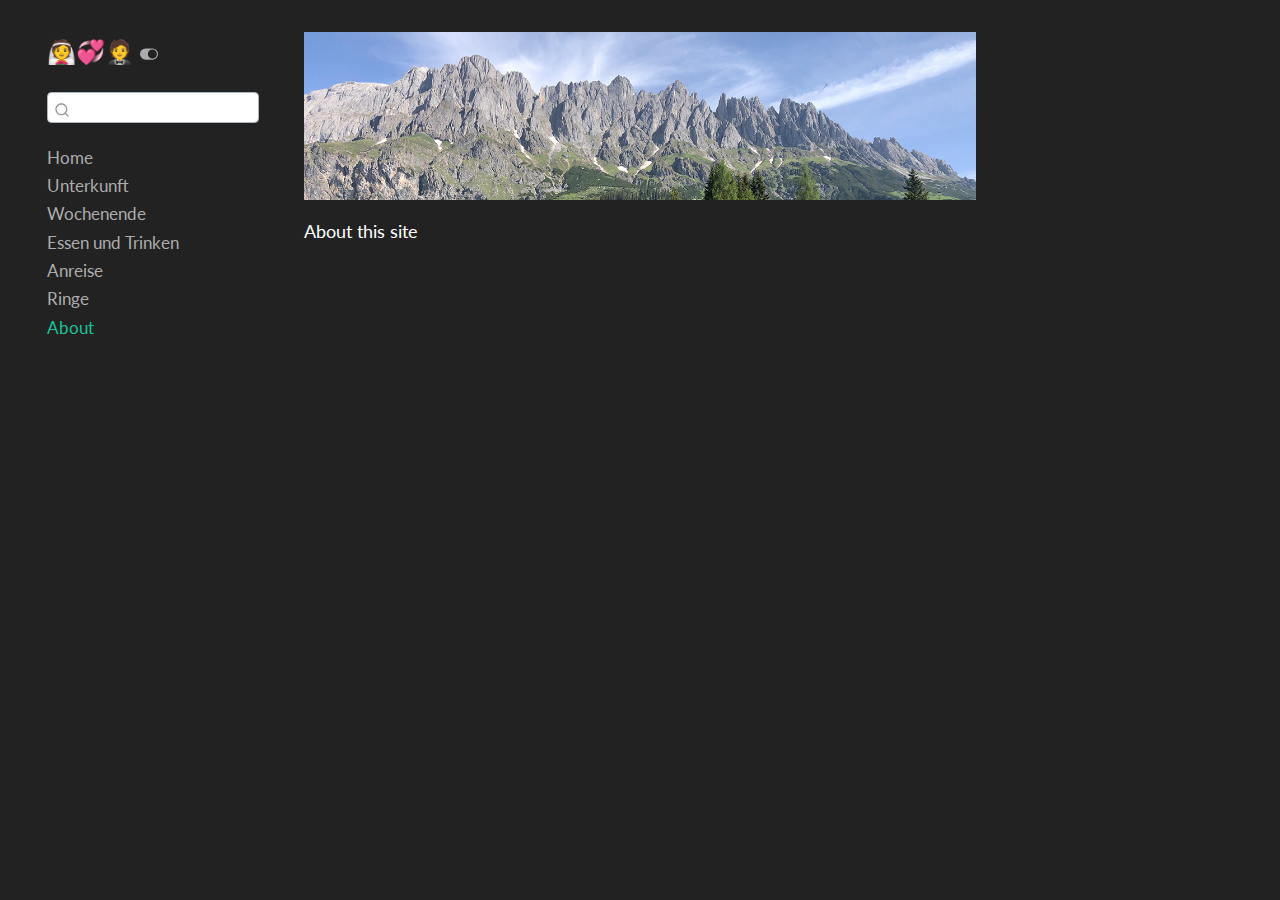
==== docs/about.html @ 453811ad "First Commit of webpage" ====
<!DOCTYPE html>
<html xmlns="http://www.w3.org/1999/xhtml" lang="de" xml:lang="de"><head>

<meta charset="utf-8">
<meta name="generator" content="quarto-1.2.313">

<meta name="viewport" content="width=device-width, initial-scale=1.0, user-scalable=yes">


<title>👰💞🤵 – about</title>
<style>
code{white-space: pre-wrap;}
span.smallcaps{font-variant: small-caps;}
div.columns{display: flex; gap: min(4vw, 1.5em);}
div.column{flex: auto; overflow-x: auto;}
div.hanging-indent{margin-left: 1.5em; text-indent: -1.5em;}
ul.task-list{list-style: none;}
ul.task-list li input[type="checkbox"] {
  width: 0.8em;
  margin: 0 0.8em 0.2em -1.6em;
  vertical-align: middle;
}
</style>


<script src="site_libs/quarto-nav/quarto-nav.js"></script>
<script src="site_libs/quarto-nav/headroom.min.js"></script>
<script src="site_libs/clipboard/clipboard.min.js"></script>
<script src="site_libs/quarto-search/autocomplete.umd.js"></script>
<script src="site_libs/quarto-search/fuse.min.js"></script>
<script src="site_libs/quarto-search/quarto-search.js"></script>
<meta name="quarto:offset" content="./">
<script src="site_libs/quarto-html/quarto.js"></script>
<script src="site_libs/quarto-html/popper.min.js"></script>
<script src="site_libs/quarto-html/tippy.umd.min.js"></script>
<script src="site_libs/quarto-html/anchor.min.js"></script>
<link href="site_libs/quarto-html/tippy.css" rel="stylesheet">
<link href="site_libs/quarto-html/quarto-syntax-highlighting.css" rel="stylesheet" class="quarto-color-scheme" id="quarto-text-highlighting-styles">
<link href="site_libs/quarto-html/quarto-syntax-highlighting-dark.css" rel="stylesheet" class="quarto-color-scheme quarto-color-alternate" id="quarto-text-highlighting-styles">
<script src="site_libs/bootstrap/bootstrap.min.js"></script>
<link href="site_libs/bootstrap/bootstrap-icons.css" rel="stylesheet">
<link href="site_libs/bootstrap/bootstrap.min.css" rel="stylesheet" class="quarto-color-scheme" id="quarto-bootstrap" data-mode="light">
<link href="site_libs/bootstrap/bootstrap-dark.min.css" rel="stylesheet" class="quarto-color-scheme quarto-color-alternate" id="quarto-bootstrap" data-mode="dark">
<script id="quarto-search-options" type="application/json">{
  "location": "sidebar",
  "copy-button": false,
  "collapse-after": 3,
  "panel-placement": "start",
  "type": "textbox",
  "limit": 20,
  "language": {
    "search-no-results-text": "Keine Treffer",
    "search-matching-documents-text": "Treffer",
    "search-copy-link-title": "Link in die Suche kopieren",
    "search-hide-matches-text": "Zusätzliche Treffer verbergen",
    "search-more-match-text": "weitere Treffer in diesem Dokument",
    "search-more-matches-text": "weitere Treffer in diesem Dokument",
    "search-clear-button-title": "Zurücksetzen",
    "search-detached-cancel-button-title": "Abbrechen",
    "search-submit-button-title": "Abschicken"
  }
}</script>


</head>

<body class="nav-sidebar floating">

<div id="quarto-search-results"></div>
  <header id="quarto-header" class="headroom fixed-top">
  <nav class="quarto-secondary-nav" data-bs-toggle="collapse" data-bs-target="#quarto-sidebar" aria-controls="quarto-sidebar" aria-expanded="false" aria-label="Toggle sidebar navigation" onclick="if (window.quartoToggleHeadroom) { window.quartoToggleHeadroom(); }">
    <div class="container-fluid d-flex justify-content-between">
      <h1 class="quarto-secondary-nav-title">👰💞🤵</h1>
      <button type="button" class="quarto-btn-toggle btn" aria-label="Show secondary navigation">
        <i class="bi bi-chevron-right"></i>
      </button>
    </div>
  </nav>
</header>
<!-- content -->
<div id="quarto-content" class="quarto-container page-columns page-rows-contents page-layout-article">
<!-- sidebar -->
  <nav id="quarto-sidebar" class="sidebar collapse sidebar-navigation floating overflow-auto">
    <div class="pt-lg-2 mt-2 text-left sidebar-header">
    <div class="sidebar-title mb-0 py-0">
      <a href="./">👰💞🤵</a> 
        <div class="sidebar-tools-main">
  <a href="" class="quarto-color-scheme-toggle sidebar-tool" onclick="window.quartoToggleColorScheme(); return false;" title="Toggle dark mode"><i class="bi"></i></a>
</div>
    </div>
      </div>
      <div class="mt-2 flex-shrink-0 align-items-center">
        <div class="sidebar-search">
        <div id="quarto-search" class="" title="Search"></div>
        </div>
      </div>
    <div class="sidebar-menu-container"> 
    <ul class="list-unstyled mt-1">
        <li class="sidebar-item">
  <div class="sidebar-item-container"> 
  <a href="./index.html" class="sidebar-item-text sidebar-link">Home</a>
  </div>
</li>
        <li class="sidebar-item">
  <div class="sidebar-item-container"> 
  <a href="./location.html" class="sidebar-item-text sidebar-link">Unterkunft</a>
  </div>
</li>
        <li class="sidebar-item">
  <div class="sidebar-item-container"> 
  <a href="./weekend.html" class="sidebar-item-text sidebar-link">Wochenende</a>
  </div>
</li>
        <li class="sidebar-item">
  <div class="sidebar-item-container"> 
  <a href="./eat_and_drink.html" class="sidebar-item-text sidebar-link">Essen und Trinken</a>
  </div>
</li>
        <li class="sidebar-item">
  <div class="sidebar-item-container"> 
  <a href="./anreise.html" class="sidebar-item-text sidebar-link">Anreise</a>
  </div>
</li>
        <li class="sidebar-item">
  <div class="sidebar-item-container"> 
  <a href="./the_ring.html" class="sidebar-item-text sidebar-link">Ringe</a>
  </div>
</li>
        <li class="sidebar-item">
  <div class="sidebar-item-container"> 
  <a href="./about.html" class="sidebar-item-text sidebar-link active">About</a>
  </div>
</li>
    </ul>
    </div>
</nav>
<!-- margin-sidebar -->
    <div id="quarto-margin-sidebar" class="sidebar margin-sidebar">
        
    </div>
<!-- main -->
<main class="content" id="quarto-document-content"><p><img src=".\img/MandlwandTest.jpg" class="img-fluid"></p>



<p>About this site</p>



</main> <!-- /main -->
<script id="quarto-html-after-body" type="application/javascript">
window.document.addEventListener("DOMContentLoaded", function (event) {
  const toggleBodyColorMode = (bsSheetEl) => {
    const mode = bsSheetEl.getAttribute("data-mode");
    const bodyEl = window.document.querySelector("body");
    if (mode === "dark") {
      bodyEl.classList.add("quarto-dark");
      bodyEl.classList.remove("quarto-light");
    } else {
      bodyEl.classList.add("quarto-light");
      bodyEl.classList.remove("quarto-dark");
    }
  }
  const toggleBodyColorPrimary = () => {
    const bsSheetEl = window.document.querySelector("link#quarto-bootstrap");
    if (bsSheetEl) {
      toggleBodyColorMode(bsSheetEl);
    }
  }
  toggleBodyColorPrimary();  
  const disableStylesheet = (stylesheets) => {
    for (let i=0; i < stylesheets.length; i++) {
      const stylesheet = stylesheets[i];
      stylesheet.rel = 'prefetch';
    }
  }
  const enableStylesheet = (stylesheets) => {
    for (let i=0; i < stylesheets.length; i++) {
      const stylesheet = stylesheets[i];
      stylesheet.rel = 'stylesheet';
    }
  }
  const manageTransitions = (selector, allowTransitions) => {
    const els = window.document.querySelectorAll(selector);
    for (let i=0; i < els.length; i++) {
      const el = els[i];
      if (allowTransitions) {
        el.classList.remove('notransition');
      } else {
        el.classList.add('notransition');
      }
    }
  }
  const toggleColorMode = (alternate) => {
    // Switch the stylesheets
    const alternateStylesheets = window.document.querySelectorAll('link.quarto-color-scheme.quarto-color-alternate');
    manageTransitions('#quarto-margin-sidebar .nav-link', false);
    if (alternate) {
      enableStylesheet(alternateStylesheets);
      for (const sheetNode of alternateStylesheets) {
        if (sheetNode.id === "quarto-bootstrap") {
          toggleBodyColorMode(sheetNode);
        }
      }
    } else {
      disableStylesheet(alternateStylesheets);
      toggleBodyColorPrimary();
    }
    manageTransitions('#quarto-margin-sidebar .nav-link', true);
    // Switch the toggles
    const toggles = window.document.querySelectorAll('.quarto-color-scheme-toggle');
    for (let i=0; i < toggles.length; i++) {
      const toggle = toggles[i];
      if (toggle) {
        if (alternate) {
          toggle.classList.add("alternate");     
        } else {
          toggle.classList.remove("alternate");
        }
      }
    }
    // Hack to workaround the fact that safari doesn't
    // properly recolor the scrollbar when toggling (#1455)
    if (navigator.userAgent.indexOf('Safari') > 0 && navigator.userAgent.indexOf('Chrome') == -1) {
      manageTransitions("body", false);
      window.scrollTo(0, 1);
      setTimeout(() => {
        window.scrollTo(0, 0);
        manageTransitions("body", true);
      }, 40);  
    }
  }
  const isFileUrl = () => { 
    return window.location.protocol === 'file:';
  }
  const hasAlternateSentinel = () => {  
    let styleSentinel = getColorSchemeSentinel();
    if (styleSentinel !== null) {
      return styleSentinel === "alternate";
    } else {
      return false;
    }
  }
  const setStyleSentinel = (alternate) => {
    const value = alternate ? "alternate" : "default";
    if (!isFileUrl()) {
      window.localStorage.setItem("quarto-color-scheme", value);
    } else {
      localAlternateSentinel = value;
    }
  }
  const getColorSchemeSentinel = () => {
    if (!isFileUrl()) {
      const storageValue = window.localStorage.getItem("quarto-color-scheme");
      return storageValue != null ? storageValue : localAlternateSentinel;
    } else {
      return localAlternateSentinel;
    }
  }
  let localAlternateSentinel = 'alternate';
  // Dark / light mode switch
  window.quartoToggleColorScheme = () => {
    // Read the current dark / light value 
    let toAlternate = !hasAlternateSentinel();
    toggleColorMode(toAlternate);
    setStyleSentinel(toAlternate);
  };
  // Ensure there is a toggle, if there isn't float one in the top right
  if (window.document.querySelector('.quarto-color-scheme-toggle') === null) {
    const a = window.document.createElement('a');
    a.classList.add('top-right');
    a.classList.add('quarto-color-scheme-toggle');
    a.href = "";
    a.onclick = function() { try { window.quartoToggleColorScheme(); } catch {} return false; };
    const i = window.document.createElement("i");
    i.classList.add('bi');
    a.appendChild(i);
    window.document.body.appendChild(a);
  }
  // Switch to dark mode if need be
  if (hasAlternateSentinel()) {
    toggleColorMode(true);
  } else {
    toggleColorMode(false);
  }
  const icon = "";
  const anchorJS = new window.AnchorJS();
  anchorJS.options = {
    placement: 'right',
    icon: icon
  };
  anchorJS.add('.anchored');
  const clipboard = new window.ClipboardJS('.code-copy-button', {
    target: function(trigger) {
      return trigger.previousElementSibling;
    }
  });
  clipboard.on('success', function(e) {
    // button target
    const button = e.trigger;
    // don't keep focus
    button.blur();
    // flash "checked"
    button.classList.add('code-copy-button-checked');
    var currentTitle = button.getAttribute("title");
    button.setAttribute("title", "Kopiert");
    let tooltip;
    if (window.bootstrap) {
      button.setAttribute("data-bs-toggle", "tooltip");
      button.setAttribute("data-bs-placement", "left");
      button.setAttribute("data-bs-title", "Kopiert");
      tooltip = new bootstrap.Tooltip(button, 
        { trigger: "manual", 
          customClass: "code-copy-button-tooltip",
          offset: [0, -8]});
      tooltip.show();    
    }
    setTimeout(function() {
      if (tooltip) {
        tooltip.hide();
        button.removeAttribute("data-bs-title");
        button.removeAttribute("data-bs-toggle");
        button.removeAttribute("data-bs-placement");
      }
      button.setAttribute("title", currentTitle);
      button.classList.remove('code-copy-button-checked');
    }, 1000);
    // clear code selection
    e.clearSelection();
  });
  function tippyHover(el, contentFn) {
    const config = {
      allowHTML: true,
      content: contentFn,
      maxWidth: 500,
      delay: 100,
      arrow: false,
      appendTo: function(el) {
          return el.parentElement;
      },
      interactive: true,
      interactiveBorder: 10,
      theme: 'quarto',
      placement: 'bottom-start'
    };
    window.tippy(el, config); 
  }
  const noterefs = window.document.querySelectorAll('a[role="doc-noteref"]');
  for (var i=0; i<noterefs.length; i++) {
    const ref = noterefs[i];
    tippyHover(ref, function() {
      // use id or data attribute instead here
      let href = ref.getAttribute('data-footnote-href') || ref.getAttribute('href');
      try { href = new URL(href).hash; } catch {}
      const id = href.replace(/^#\/?/, "");
      const note = window.document.getElementById(id);
      return note.innerHTML;
    });
  }
  const findCites = (el) => {
    const parentEl = el.parentElement;
    if (parentEl) {
      const cites = parentEl.dataset.cites;
      if (cites) {
        return {
          el,
          cites: cites.split(' ')
        };
      } else {
        return findCites(el.parentElement)
      }
    } else {
      return undefined;
    }
  };
  var bibliorefs = window.document.querySelectorAll('a[role="doc-biblioref"]');
  for (var i=0; i<bibliorefs.length; i++) {
    const ref = bibliorefs[i];
    const citeInfo = findCites(ref);
    if (citeInfo) {
      tippyHover(citeInfo.el, function() {
        var popup = window.document.createElement('div');
        citeInfo.cites.forEach(function(cite) {
          var citeDiv = window.document.createElement('div');
          citeDiv.classList.add('hanging-indent');
          citeDiv.classList.add('csl-entry');
          var biblioDiv = window.document.getElementById('ref-' + cite);
          if (biblioDiv) {
            citeDiv.innerHTML = biblioDiv.innerHTML;
          }
          popup.appendChild(citeDiv);
        });
        return popup.innerHTML;
      });
    }
  }
});
</script>
</div> <!-- /content -->



</body></html>
---- docs/site_libs/quarto-html/tippy.css ----
.tippy-box[data-animation=fade][data-state=hidden]{opacity:0}[data-tippy-root]{max-width:calc(100vw - 10px)}.tippy-box{position:relative;background-color:#333;color:#fff;border-radius:4px;font-size:14px;line-height:1.4;white-space:normal;outline:0;transition-property:transform,visibility,opacity}.tippy-box[data-placement^=top]>.tippy-arrow{bottom:0}.tippy-box[data-placement^=top]>.tippy-arrow:before{bottom:-7px;left:0;border-width:8px 8px 0;border-top-color:initial;transform-origin:center top}.tippy-box[data-placement^=bottom]>.tippy-arrow{top:0}.tippy-box[data-placement^=bottom]>.tippy-arrow:before{top:-7px;left:0;border-width:0 8px 8px;border-bottom-color:initial;transform-origin:center bottom}.tippy-box[data-placement^=left]>.tippy-arrow{right:0}.tippy-box[data-placement^=left]>.tippy-arrow:before{border-width:8px 0 8px 8px;border-left-color:initial;right:-7px;transform-origin:center left}.tippy-box[data-placement^=right]>.tippy-arrow{left:0}.tippy-box[data-placement^=right]>.tippy-arrow:before{left:-7px;border-width:8px 8px 8px 0;border-right-color:initial;transform-origin:center right}.tippy-box[data-inertia][data-state=visible]{transition-timing-function:cubic-bezier(.54,1.5,.38,1.11)}.tippy-arrow{width:16px;height:16px;color:#333}.tippy-arrow:before{content:"";position:absolute;border-color:transparent;border-style:solid}.tippy-content{position:relative;padding:5px 9px;z-index:1}
---- docs/site_libs/quarto-html/quarto-syntax-highlighting.css ----
/* quarto syntax highlight colors */
:root {
  --quarto-hl-ot-color: #003B4F;
  --quarto-hl-at-color: #657422;
  --quarto-hl-ss-color: #20794D;
  --quarto-hl-an-color: #5E5E5E;
  --quarto-hl-fu-color: #4758AB;
  --quarto-hl-st-color: #20794D;
  --quarto-hl-cf-color: #003B4F;
  --quarto-hl-op-color: #5E5E5E;
  --quarto-hl-er-color: #AD0000;
  --quarto-hl-bn-color: #AD0000;
  --quarto-hl-al-color: #AD0000;
  --quarto-hl-va-color: #111111;
  --quarto-hl-bu-color: inherit;
  --quarto-hl-ex-color: inherit;
  --quarto-hl-pp-color: #AD0000;
  --quarto-hl-in-color: #5E5E5E;
  --quarto-hl-vs-color: #20794D;
  --quarto-hl-wa-color: #5E5E5E;
  --quarto-hl-do-color: #5E5E5E;
  --quarto-hl-im-color: #00769E;
  --quarto-hl-ch-color: #20794D;
  --quarto-hl-dt-color: #AD0000;
  --quarto-hl-fl-color: #AD0000;
  --quarto-hl-co-color: #5E5E5E;
  --quarto-hl-cv-color: #5E5E5E;
  --quarto-hl-cn-color: #8f5902;
  --quarto-hl-sc-color: #5E5E5E;
  --quarto-hl-dv-color: #AD0000;
  --quarto-hl-kw-color: #003B4F;
}

/* other quarto variables */
:root {
  --quarto-font-monospace: SFMono-Regular, Menlo, Monaco, Consolas, "Liberation Mono", "Courier New", monospace;
}

pre > code.sourceCode > span {
  color: #003B4F;
}

code span {
  color: #003B4F;
}

code.sourceCode > span {
  color: #003B4F;
}

div.sourceCode,
div.sourceCode pre.sourceCode {
  color: #003B4F;
}

code span.ot {
  color: #003B4F;
}

code span.at {
  color: #657422;
}

code span.ss {
  color: #20794D;
}

code span.an {
  color: #5E5E5E;
}

code span.fu {
  color: #4758AB;
}

code span.st {
  color: #20794D;
}

code span.cf {
  color: #003B4F;
}

code span.op {
  color: #5E5E5E;
}

code span.er {
  color: #AD0000;
}

code span.bn {
  color: #AD0000;
}

code span.al {
  color: #AD0000;
}

code span.va {
  color: #111111;
}

code span.pp {
  color: #AD0000;
}

code span.in {
  color: #5E5E5E;
}

code span.vs {
  color: #20794D;
}

code span.wa {
  color: #5E5E5E;
  font-style: italic;
}

code span.do {
  color: #5E5E5E;
  font-style: italic;
}

code span.im {
  color: #00769E;
}

code span.ch {
  color: #20794D;
}

code span.dt {
  color: #AD0000;
}

code span.fl {
  color: #AD0000;
}

code span.co {
  color: #5E5E5E;
}

code span.cv {
  color: #5E5E5E;
  font-style: italic;
}

code span.cn {
  color: #8f5902;
}

code span.sc {
  color: #5E5E5E;
}

code span.dv {
  color: #AD0000;
}

code span.kw {
  color: #003B4F;
}

.prevent-inlining {
  content: "</";
}

/*# sourceMappingURL=debc5d5d77c3f9108843748ff7464032.css.map */
---- docs/site_libs/quarto-html/quarto-syntax-highlighting-dark.css ----
/* quarto syntax highlight colors */
:root {
  --quarto-hl-al-color: #f07178;
  --quarto-hl-an-color: #d4d0ab;
  --quarto-hl-at-color: #00e0e0;
  --quarto-hl-bn-color: #d4d0ab;
  --quarto-hl-bu-color: #abe338;
  --quarto-hl-ch-color: #abe338;
  --quarto-hl-co-color: #f8f8f2;
  --quarto-hl-cv-color: #ffd700;
  --quarto-hl-cn-color: #ffd700;
  --quarto-hl-cf-color: #ffa07a;
  --quarto-hl-dt-color: #ffa07a;
  --quarto-hl-dv-color: #d4d0ab;
  --quarto-hl-do-color: #f8f8f2;
  --quarto-hl-er-color: #f07178;
  --quarto-hl-ex-color: #00e0e0;
  --quarto-hl-fl-color: #d4d0ab;
  --quarto-hl-fu-color: #ffa07a;
  --quarto-hl-im-color: #abe338;
  --quarto-hl-in-color: #d4d0ab;
  --quarto-hl-kw-color: #ffa07a;
  --quarto-hl-op-color: #ffa07a;
  --quarto-hl-ot-color: #00e0e0;
  --quarto-hl-pp-color: #dcc6e0;
  --quarto-hl-re-color: #00e0e0;
  --quarto-hl-sc-color: #abe338;
  --quarto-hl-ss-color: #abe338;
  --quarto-hl-st-color: #abe338;
  --quarto-hl-va-color: #00e0e0;
  --quarto-hl-vs-color: #abe338;
  --quarto-hl-wa-color: #dcc6e0;
}

/* other quarto variables */
:root {
  --quarto-font-monospace: SFMono-Regular, Menlo, Monaco, Consolas, "Liberation Mono", "Courier New", monospace;
}

code span.al {
  font-weight: bold;
  color: #f07178;
}

code span.an {
  color: #d4d0ab;
}

code span.at {
  color: #00e0e0;
}

code span.bn {
  color: #d4d0ab;
}

code span.bu {
  color: #abe338;
}

code span.ch {
  color: #abe338;
}

code span.co {
  font-style: italic;
  color: #f8f8f2;
}

code span.cv {
  color: #ffd700;
}

code span.cn {
  color: #ffd700;
}

code span.cf {
  font-weight: bold;
  color: #ffa07a;
}

code span.dt {
  color: #ffa07a;
}

code span.dv {
  color: #d4d0ab;
}

code span.do {
  color: #f8f8f2;
}

code span.er {
  color: #f07178;
  text-decoration: underline;
}

code span.ex {
  font-weight: bold;
  color: #00e0e0;
}

code span.fl {
  color: #d4d0ab;
}

code span.fu {
  color: #ffa07a;
}

code span.im {
  color: #abe338;
}

code span.in {
  color: #d4d0ab;
}

code span.kw {
  font-weight: bold;
  color: #ffa07a;
}

pre > code.sourceCode > span {
  color: #f8f8f2;
}

code span {
  color: #f8f8f2;
}

code.sourceCode > span {
  color: #f8f8f2;
}

div.sourceCode,
div.sourceCode pre.sourceCode {
  color: #f8f8f2;
}

code span.op {
  color: #ffa07a;
}

code span.ot {
  color: #00e0e0;
}

code span.pp {
  color: #dcc6e0;
}

code span.re {
  color: #00e0e0;
}

code span.sc {
  color: #abe338;
}

code span.ss {
  color: #abe338;
}

code span.st {
  color: #abe338;
}

code span.va {
  color: #00e0e0;
}

code span.vs {
  color: #abe338;
}

code span.wa {
  color: #dcc6e0;
}

.prevent-inlining {
  content: "</";
}

/*# sourceMappingURL=935a306eefa94366c21e1a970dddb765.css.map */
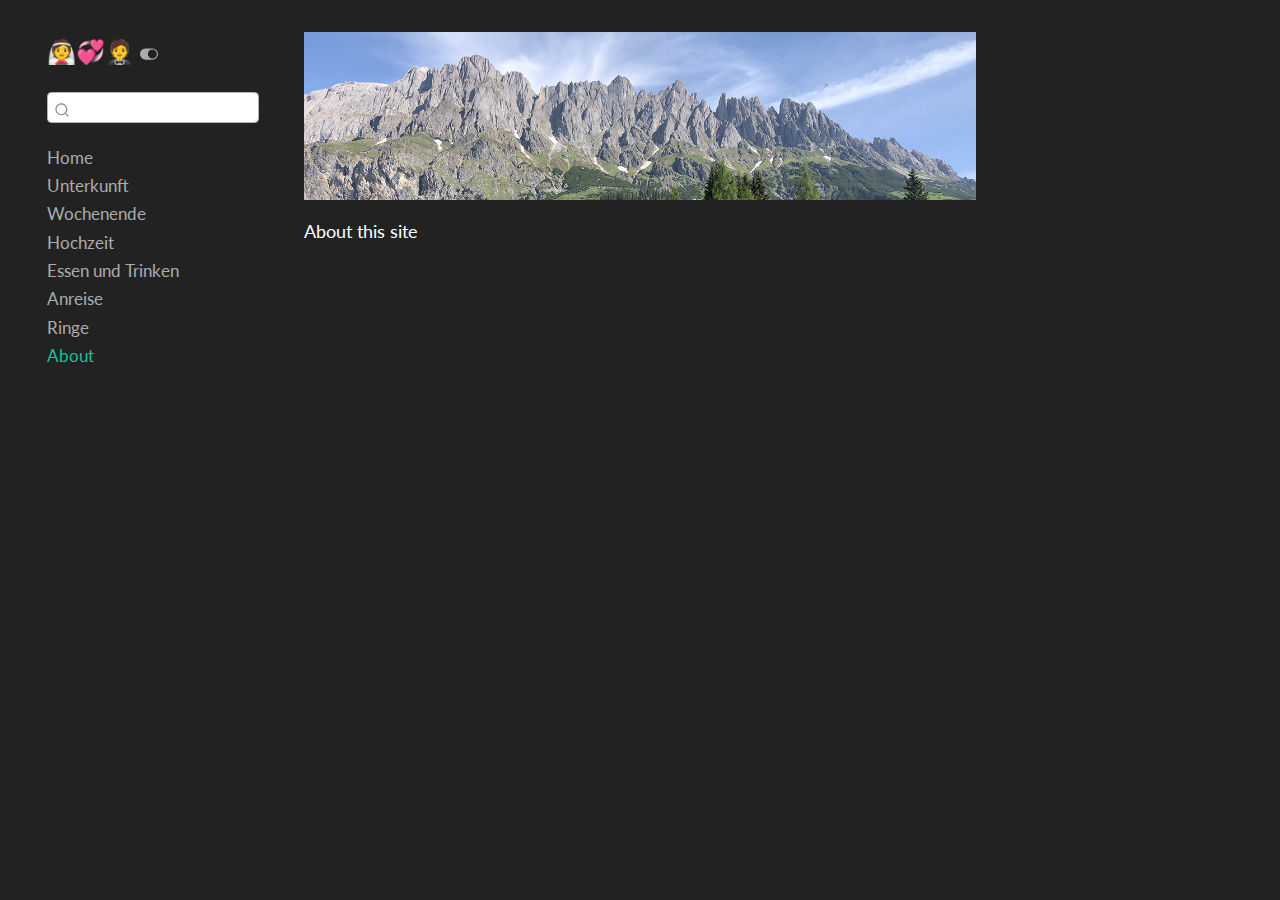
==== commit 3666d7d6: "moved Hochzeit to wedding.qmd" ====
--- a/docs/about.html
+++ b/docs/about.html
@@ -113,6 +113,11 @@
 </li>
         <li class="sidebar-item">
   <div class="sidebar-item-container"> 
+  <a href="./wedding.html" class="sidebar-item-text sidebar-link">Hochzeit</a>
+  </div>
+</li>
+        <li class="sidebar-item">
+  <div class="sidebar-item-container"> 
   <a href="./eat_and_drink.html" class="sidebar-item-text sidebar-link">Essen und Trinken</a>
   </div>
 </li>
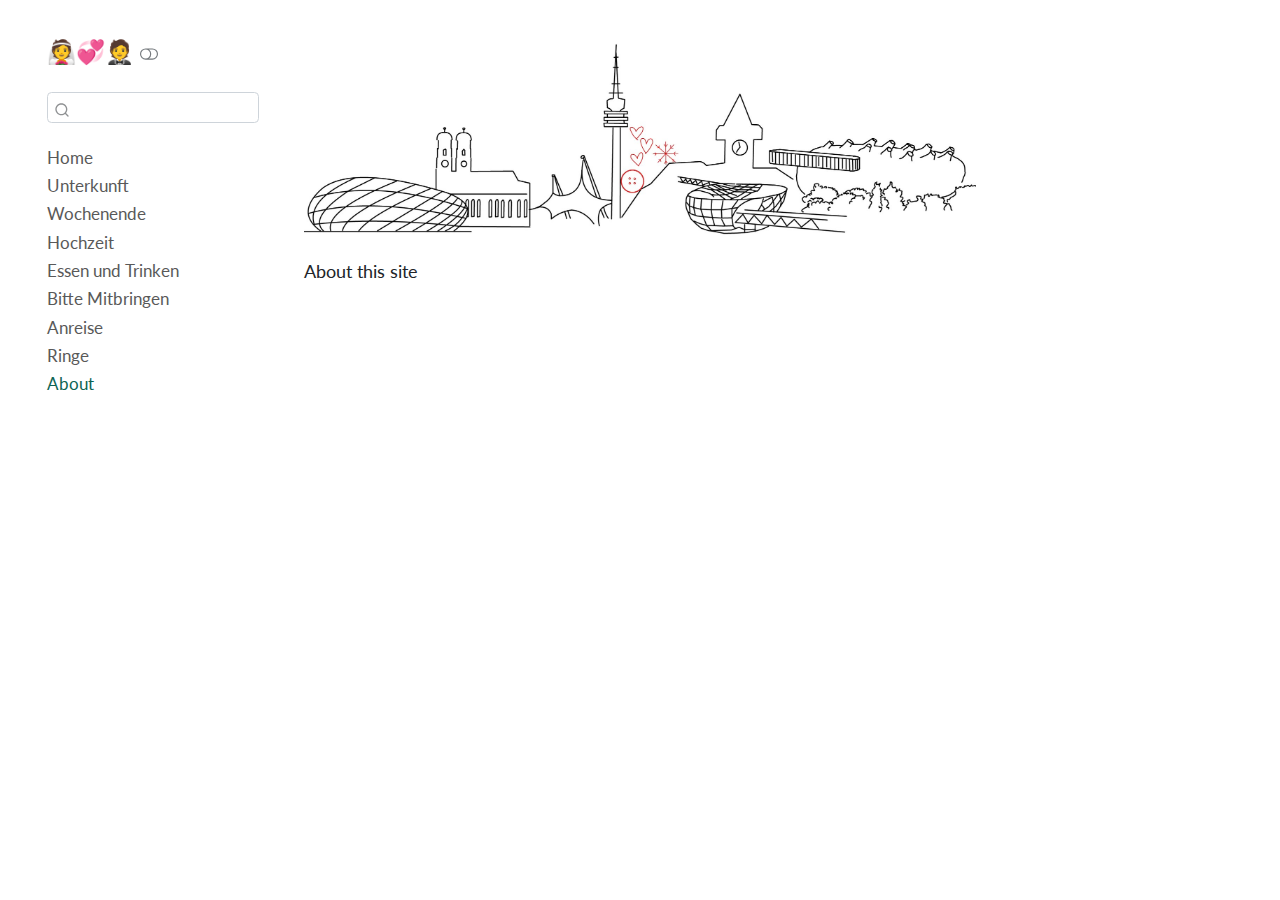
==== commit c2200962: "Project renderd again!" ====
--- a/docs/about.html
+++ b/docs/about.html
@@ -36,11 +36,11 @@
 <script src="site_libs/quarto-html/anchor.min.js"></script>
 <link href="site_libs/quarto-html/tippy.css" rel="stylesheet">
 <link href="site_libs/quarto-html/quarto-syntax-highlighting.css" rel="stylesheet" class="quarto-color-scheme" id="quarto-text-highlighting-styles">
-<link href="site_libs/quarto-html/quarto-syntax-highlighting-dark.css" rel="stylesheet" class="quarto-color-scheme quarto-color-alternate" id="quarto-text-highlighting-styles">
+<link href="site_libs/quarto-html/quarto-syntax-highlighting-dark.css" rel="prefetch" class="quarto-color-scheme quarto-color-alternate" id="quarto-text-highlighting-styles">
 <script src="site_libs/bootstrap/bootstrap.min.js"></script>
 <link href="site_libs/bootstrap/bootstrap-icons.css" rel="stylesheet">
 <link href="site_libs/bootstrap/bootstrap.min.css" rel="stylesheet" class="quarto-color-scheme" id="quarto-bootstrap" data-mode="light">
-<link href="site_libs/bootstrap/bootstrap-dark.min.css" rel="stylesheet" class="quarto-color-scheme quarto-color-alternate" id="quarto-bootstrap" data-mode="dark">
+<link href="site_libs/bootstrap/bootstrap-dark.min.css" rel="prefetch" class="quarto-color-scheme quarto-color-alternate" id="quarto-bootstrap" data-mode="dark">
 <script id="quarto-search-options" type="application/json">{
   "location": "sidebar",
   "copy-button": false,
@@ -123,6 +123,11 @@
 </li>
         <li class="sidebar-item">
   <div class="sidebar-item-container"> 
+  <a href="./mitbringen.html" class="sidebar-item-text sidebar-link">Bitte Mitbringen</a>
+  </div>
+</li>
+        <li class="sidebar-item">
+  <div class="sidebar-item-container"> 
   <a href="./anreise.html" class="sidebar-item-text sidebar-link">Anreise</a>
   </div>
 </li>
@@ -144,7 +149,7 @@
         
     </div>
 <!-- main -->
-<main class="content" id="quarto-document-content"><p><img src=".\img/MandlwandTest.jpg" class="img-fluid"></p>
+<main class="content" id="quarto-document-content"><p><img src=".\img/logo.jpg" class="img-fluid"></p>
 
 
 
@@ -262,7 +267,7 @@
       return localAlternateSentinel;
     }
   }
-  let localAlternateSentinel = 'alternate';
+  let localAlternateSentinel = 'default';
   // Dark / light mode switch
   window.quartoToggleColorScheme = () => {
     // Read the current dark / light value 
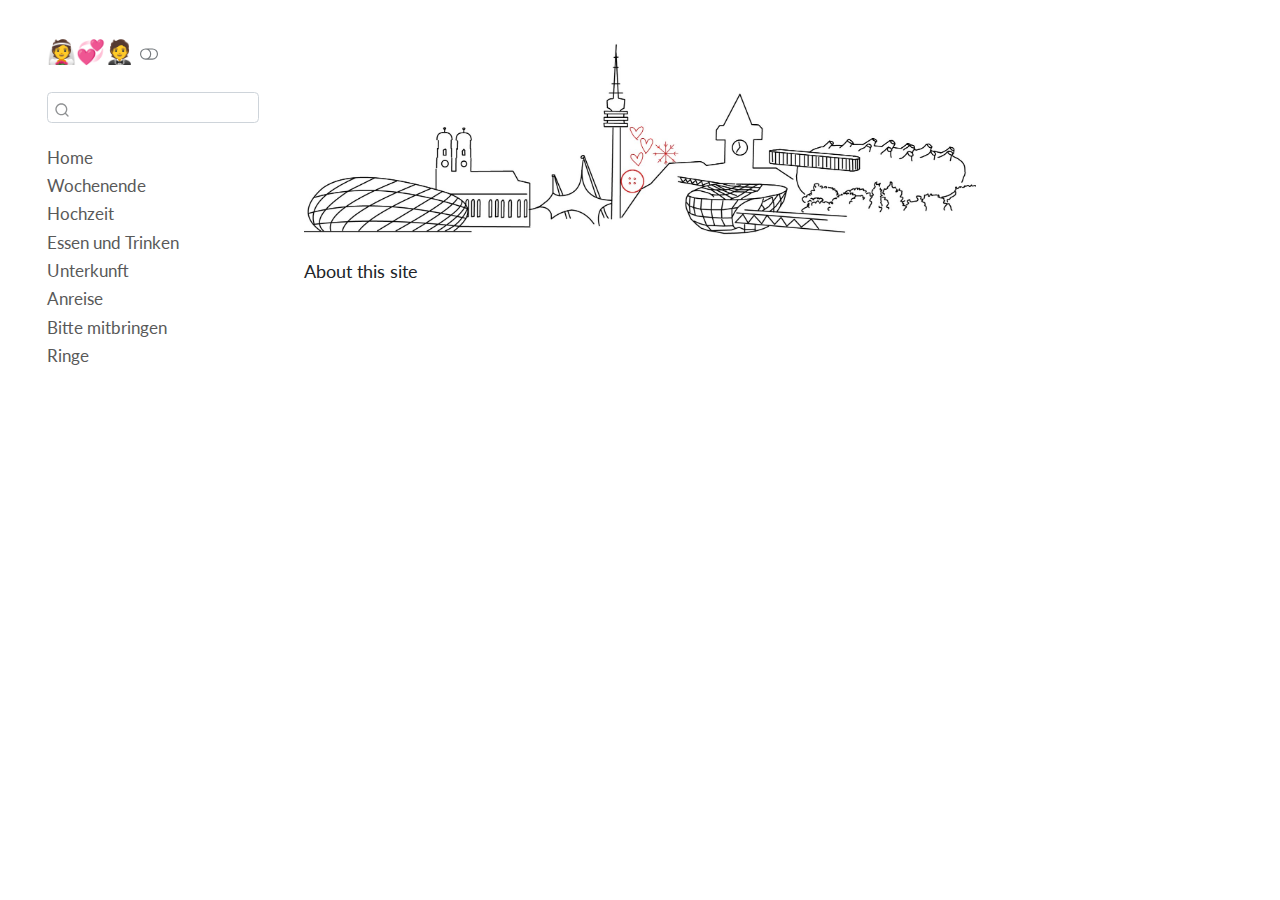
==== commit 4f6039f2: "Really final  commit before invitation..." ====
--- a/docs/about.html
+++ b/docs/about.html
@@ -103,42 +103,37 @@
 </li>
         <li class="sidebar-item">
   <div class="sidebar-item-container"> 
+  <a href="./weekend.html" class="sidebar-item-text sidebar-link">Wochenende</a>
+  </div>
+</li>
+        <li class="sidebar-item">
+  <div class="sidebar-item-container"> 
+  <a href="./wedding.html" class="sidebar-item-text sidebar-link">Hochzeit</a>
+  </div>
+</li>
+        <li class="sidebar-item">
+  <div class="sidebar-item-container"> 
+  <a href="./eat_and_drink.html" class="sidebar-item-text sidebar-link">Essen und Trinken</a>
+  </div>
+</li>
+        <li class="sidebar-item">
+  <div class="sidebar-item-container"> 
   <a href="./location.html" class="sidebar-item-text sidebar-link">Unterkunft</a>
   </div>
 </li>
         <li class="sidebar-item">
   <div class="sidebar-item-container"> 
-  <a href="./weekend.html" class="sidebar-item-text sidebar-link">Wochenende</a>
-  </div>
-</li>
-        <li class="sidebar-item">
-  <div class="sidebar-item-container"> 
-  <a href="./wedding.html" class="sidebar-item-text sidebar-link">Hochzeit</a>
-  </div>
-</li>
-        <li class="sidebar-item">
-  <div class="sidebar-item-container"> 
-  <a href="./eat_and_drink.html" class="sidebar-item-text sidebar-link">Essen und Trinken</a>
-  </div>
-</li>
-        <li class="sidebar-item">
-  <div class="sidebar-item-container"> 
-  <a href="./mitbringen.html" class="sidebar-item-text sidebar-link">Bitte Mitbringen</a>
-  </div>
-</li>
-        <li class="sidebar-item">
-  <div class="sidebar-item-container"> 
   <a href="./anreise.html" class="sidebar-item-text sidebar-link">Anreise</a>
   </div>
 </li>
         <li class="sidebar-item">
   <div class="sidebar-item-container"> 
+  <a href="./mitbringen.html" class="sidebar-item-text sidebar-link">Bitte mitbringen</a>
+  </div>
+</li>
+        <li class="sidebar-item">
+  <div class="sidebar-item-container"> 
   <a href="./the_ring.html" class="sidebar-item-text sidebar-link">Ringe</a>
-  </div>
-</li>
-        <li class="sidebar-item">
-  <div class="sidebar-item-container"> 
-  <a href="./about.html" class="sidebar-item-text sidebar-link active">About</a>
   </div>
 </li>
     </ul>
